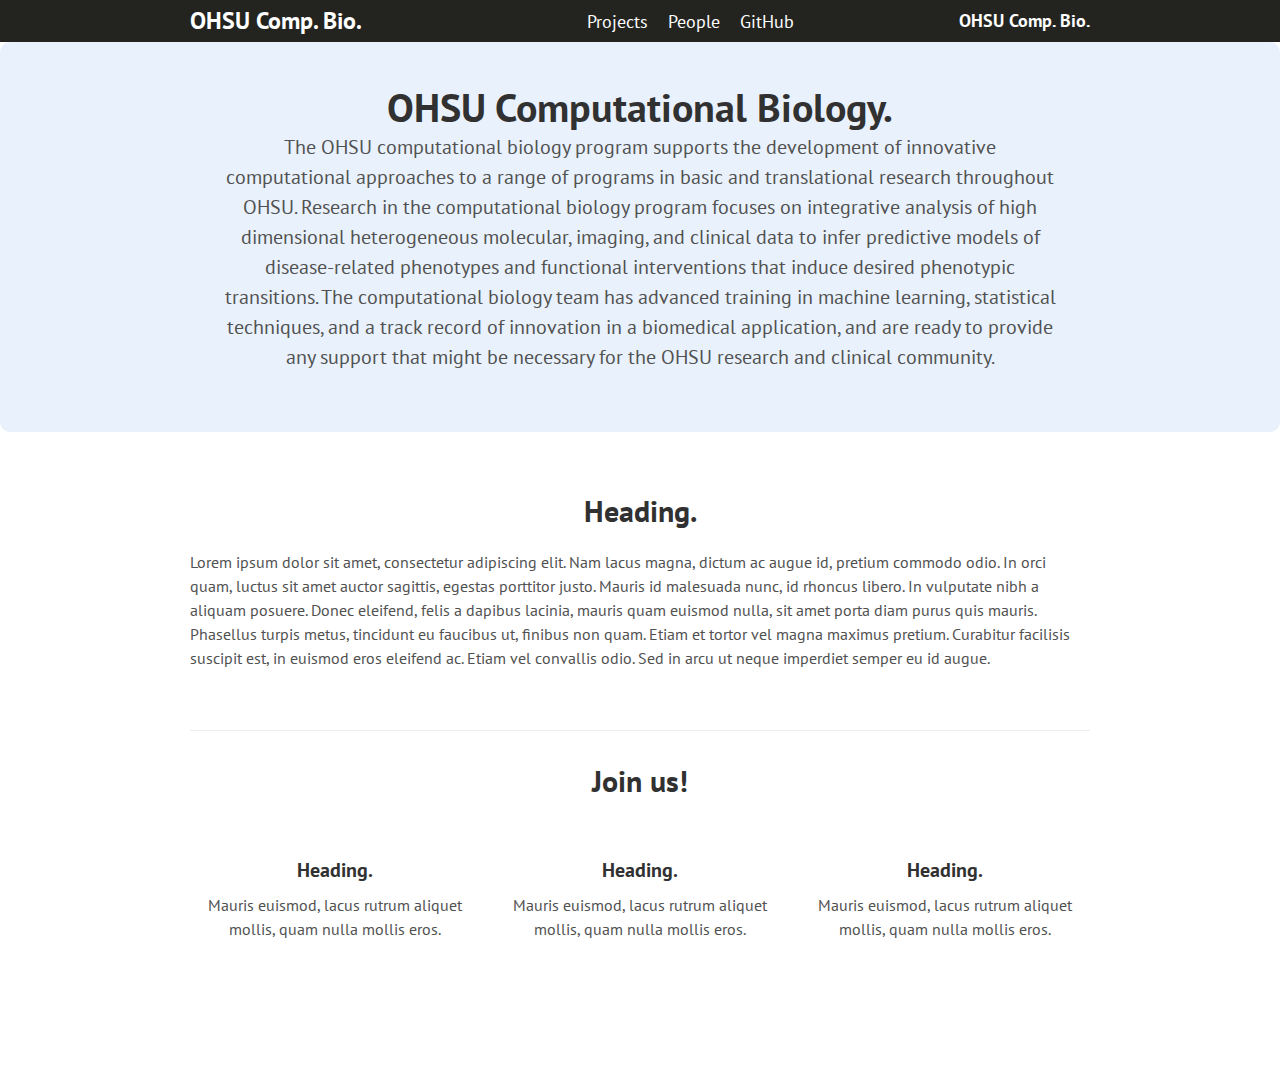
==== index.html @ 7cbd6228 "Initial" ====
<!DOCTYPE html>
<html xmlns="http://www.w3.org/1999/xhtml" xml:lang="en-us" lang="en-us">
<head>
  <link href="http://gmpg.org/xfn/11" rel="profile">
  <meta http-equiv="content-type" content="text/html; charset=utf-8">
  <meta name="generator" content="Hugo 0.20.3" />

  
  <meta name="viewport" content="width=device-width, initial-scale=1.0, maximum-scale=1">

  
  <title>OHSU Comp. Bio.</title>
  

  
  <link rel="stylesheet" href="https://ohsu-comp-bio.github.io/css/poole.css">
  <link rel="stylesheet" href="https://ohsu-comp-bio.github.io/css/monokai-sublime.css">
  <link rel="stylesheet" href="https://ohsu-comp-bio.github.io/css/syntax.css">
  <link rel="stylesheet" href="https://ohsu-comp-bio.github.io/css/theme.css">
  <link rel="stylesheet" href="https://ohsu-comp-bio.github.io/css/funnel.css">
  <link rel="stylesheet" href="https://fonts.googleapis.com/css?family=PT+Sans:400,400italic,700">

  
  <link rel="apple-touch-icon-precomposed" sizes="144x144" href="https://ohsu-comp-bio.github.io/apple-touch-icon-144-precomposed.png">
  <link rel="shortcut icon" href="https://ohsu-comp-bio.github.io/favicon.png">

  <script src="https://ohsu-comp-bio.github.io/js/highlight.pack.js"></script>
  <script>hljs.initHighlightingOnLoad();</script>

</head>
<body>

  <div class="global-header">
    <div class="global-header-container">
      <div class="global-header-home">
        <a href="https://ohsu-comp-bio.github.io/"><h1>OHSU Comp. Bio.</h1></a>
      </div>
      <ul class="global-header-nav">
          <li><a href="https://ohsu-comp-bio.github.io/projects/">Projects</a></li>
          <li><a href="https://ohsu-comp-bio.github.io/people/">People</a></li>
          <li><a href="https://github.com/ohsu-comp-bio/">GitHub</a></li>
        </ul>
      <div class="global-header-ohsucb">
        <a href="https://www.ohsu.edu/xd/education/schools/school-of-medicine/departments/computational-biology/"><h2>OHSU Comp. Bio.</h2></a>
      </div>
    </div>
  </div>


<div class="homepage-lead"><div class="homepage-lead-container">
  <h1>OHSU Computational Biology.</h1>
    <p>The OHSU computational biology program supports the development of innovative computational approaches to a range of programs in basic and translational research throughout OHSU. Research in the computational biology program focuses on integrative analysis of high dimensional heterogeneous molecular, imaging, and clinical data to infer predictive models of disease-related phenotypes and functional interventions that induce desired phenotypic transitions. The computational biology team has advanced training in machine learning, statistical techniques, and a track record of innovation in a biomedical application, and are ready to provide any support that might be necessary for the OHSU research and clinical community.</p>
</div></div>

<div class="homepage">

  <div class="homepage-demo">
    <h2>Heading.</h2>
    <p>Lorem ipsum dolor sit amet, consectetur adipiscing elit. Nam lacus magna, dictum ac augue id, pretium commodo odio. In orci quam, luctus sit amet auctor sagittis, egestas porttitor justo. Mauris id malesuada nunc, id rhoncus libero. In vulputate nibh a aliquam posuere. Donec eleifend, felis a dapibus lacinia, mauris quam euismod nulla, sit amet porta diam purus quis mauris. Phasellus turpis metus, tincidunt eu faucibus ut, finibus non quam. Etiam et tortor vel magna maximus pretium. Curabitur facilisis suscipit est, in euismod eros eleifend ac. Etiam vel convallis odio. Sed in arcu ut neque imperdiet semper eu id augue. </p>
  </div>

  <hr>

  <div class="homepage-more">

    <h2>Join us!</h2>

    <div class="section group">

      <div class="col span_4_of_12">
        <h3>Heading.</h3>
        <p>Mauris euismod, lacus rutrum aliquet mollis, quam nulla mollis eros.</p>
      </div>

      <div class="col span_4_of_12">
        <h3>Heading.</h3>
        <p>Mauris euismod, lacus rutrum aliquet mollis, quam nulla mollis eros.</p>
      </div>

      <div class="col span_4_of_12">
        <h3>Heading.</h3>
        <p>Mauris euismod, lacus rutrum aliquet mollis, quam nulla mollis eros.</p>
      </div>

    </div>

    <div class="homepage-footer"></div>

</div></div>

</body>
</html>
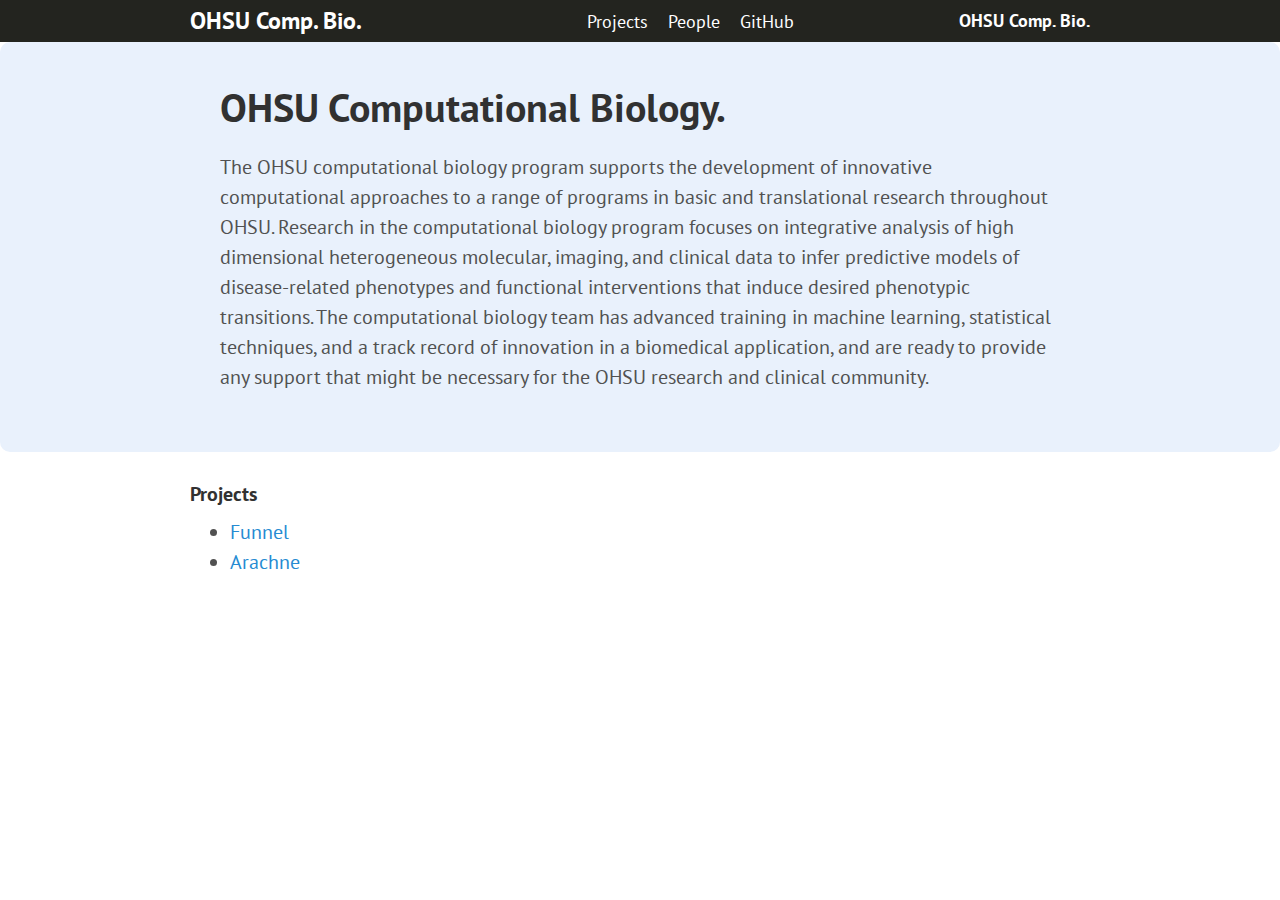
==== commit 0bc2c0dd: "remove dummy content" ====
--- a/index.html
+++ b/index.html
@@ -4,7 +4,7 @@
 <head>
   <link href="http://gmpg.org/xfn/11" rel="profile">
   <meta http-equiv="content-type" content="text/html; charset=utf-8">
-  <meta name="generator" content="Hugo 0.20.3" />
+  <meta name="generator" content="Hugo 0.41" />
 
   
   <meta name="viewport" content="width=device-width, initial-scale=1.0, maximum-scale=1">
@@ -54,40 +54,13 @@
 </div></div>
 
 <div class="homepage">
+  <h3>Projects</h3>
+  <ul>
+    <li><a href="https://github.com/ohsu-comp-bio/funnel">Funnel</a></li>
+    <li><a href="https://github.com/bmeg/arachne">Arachne</a></li>
+  </ul>
 
-  <div class="homepage-demo">
-    <h2>Heading.</h2>
-    <p>Lorem ipsum dolor sit amet, consectetur adipiscing elit. Nam lacus magna, dictum ac augue id, pretium commodo odio. In orci quam, luctus sit amet auctor sagittis, egestas porttitor justo. Mauris id malesuada nunc, id rhoncus libero. In vulputate nibh a aliquam posuere. Donec eleifend, felis a dapibus lacinia, mauris quam euismod nulla, sit amet porta diam purus quis mauris. Phasellus turpis metus, tincidunt eu faucibus ut, finibus non quam. Etiam et tortor vel magna maximus pretium. Curabitur facilisis suscipit est, in euismod eros eleifend ac. Etiam vel convallis odio. Sed in arcu ut neque imperdiet semper eu id augue. </p>
-  </div>
-
-  <hr>
-
-  <div class="homepage-more">
-
-    <h2>Join us!</h2>
-
-    <div class="section group">
-
-      <div class="col span_4_of_12">
-        <h3>Heading.</h3>
-        <p>Mauris euismod, lacus rutrum aliquet mollis, quam nulla mollis eros.</p>
-      </div>
-
-      <div class="col span_4_of_12">
-        <h3>Heading.</h3>
-        <p>Mauris euismod, lacus rutrum aliquet mollis, quam nulla mollis eros.</p>
-      </div>
-
-      <div class="col span_4_of_12">
-        <h3>Heading.</h3>
-        <p>Mauris euismod, lacus rutrum aliquet mollis, quam nulla mollis eros.</p>
-      </div>
-
-    </div>
-
-    <div class="homepage-footer"></div>
-
-</div></div>
+</div>
 
 </body>
 </html>
